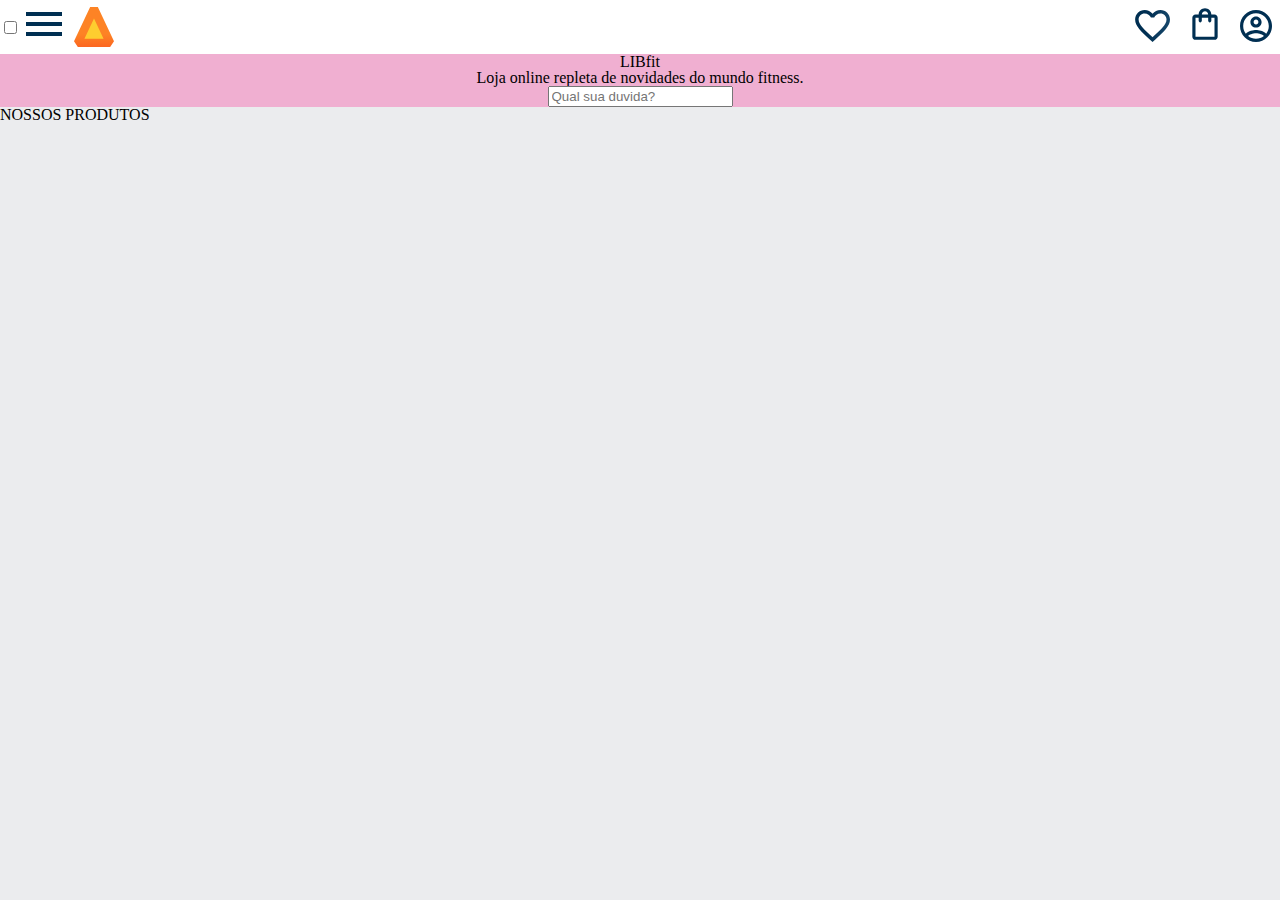
==== index.html @ 192180e8 "ok" ====
<!DOCTYPE html>
<html lang="en">
<head>
    <meta charset="UTF-8">
    <meta http-equiv="X-UA-Compatible" content="IE=edge">
    <meta name="viewport" content="width=device-width, initial-scale=1.0">
    <title>ALURA BOOKS</title>
    <link rel="stylesheet" href="reset.css">
    <link rel="stylesheet" href="style.css">

</head>
<body>
    <header class="cabeçalho">
        <div class="container">        
            <input type="checkbox" name="" id="menu" class="container__botao">
            <label for="menu "></label>
                <span class="cabeçalho__menu-hamburguer container__imagem"> </span>
            </label>
            
             <ul class="lista-menu">
                <li class="lista-menu__titulo">Produtos</li>
                <li class="lista-menu__item">
                    <a href="#" class="lista-menu__link">Leggings</a>
                </li>

                <li class="lista-menu__item">
                    <a href="#" class="lista-menu__link">Shorts</a>
                </li>

                <li class="lista-menu__item">
                    <a href="#" class="lista-menu__link">Blusas</a>
                </li>

                <li class="lista-menu__item">
                    <a href="#" class="lista-menu__link">Tops</a>
                </li>
                <li class="lista-menu__item">
                    <a href="#" class="lista-menu__link">Conjuntos</a>
                </li>


             </ul> 
            
            <img src="img/Logo.svg" alt="Logo da Alurabooks">
        </div>
        <div class="container">
            <a href="#"><img src="img/Favoritos.svg" alt="Meus favoritos" class="container__imagem"></a>
            <a href="#"><img src="img/Compras.svg" alt="Minhas compras" class="container__imagem"> </a>
            <a href="#"><img src="img/Usuário.svg" alt="Meu Perfil" class="container__imagem"></a>
        </div>
    </header>
    
    <section class="banner">
        <h2 class="banner__titulo"> LIBfit </h2>
        <p class="banner__texto"> Loja online repleta de novidades do mundo fitness. </p>
        <input type="search" class="banner__pesquisa" placeholder="Qual sua duvida?">
     </section>    

     <section class="carrossel">
        <h2 class="carrossel__titulo"> NOSSOS PRODUTOS </h2>
        <script> const swiper = new Swiper('.swiper', {
            spaceBetween: 10,});
        <div class="Swiper">
    </script>
     </section>
     <script src=""> </script>


</body>
</html>
---- style.css ----
@import url(styles/header.css);
@import url(styles/banner.css);

:root {
    --cor-de-fundo: #EBECEE;
    --branco: #ffffff;
    }

body{
    background-color: var(--cor-de-fundo) ;


}
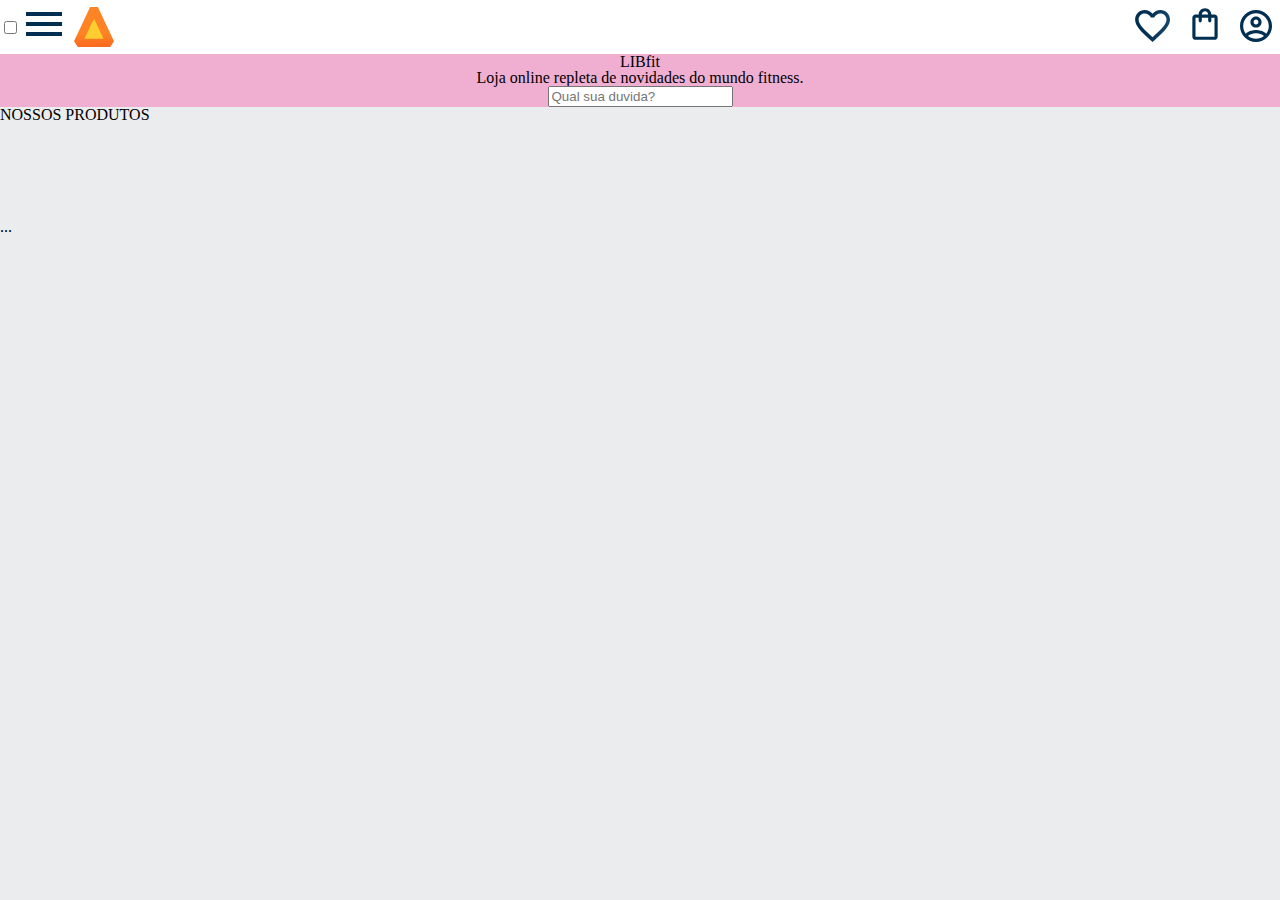
==== commit 270b9599: "Update index.html" ====
--- a/index.html
+++ b/index.html
@@ -56,16 +56,40 @@
         <p class="banner__texto"> Loja online repleta de novidades do mundo fitness. </p>
         <input type="search" class="banner__pesquisa" placeholder="Qual sua duvida?">
      </section>    
+<section class="carrossel">
+        <h2 class="carrossel__titulo"> NOSSOS PRODUTOS</h2>
+        <div class="swiper">
+            <!-- Additional required wrapper -->
+               <!-- If we need pagination -->
+            <div class="swiper-pagination"></div>
+            <div class="swiper-wrapper">
+              <!-- Slides -->
+              <div class="swiper-slide"><img src="                         " alt=""></div>
+              <div class="swiper-slide"><img src="                         " alt=""></div>
+              <div class="swiper-slide"><img src="                         " alt=""></div>
+              <div class="swiper-slide"><img src="                         " alt=""></div>
+              <div class="swiper-slide"><img src="                         " alt=""></div>
+              <div class="swiper-slide"> <img src="                         " alt=""></div>
+              ...
+            </div>
+          
+            <!-- If we need navigation buttons -->
+            <div class="swiper-button-prev"></div>
+            <div class="swiper-button-next"></div>
+                     
+          </div>
+    </section>
+    <script src="https://cdn.jsdelivr.net/npm/swiper@10/swiper-bundle.min.js"></script&gt;
+        <script> const swiper = new Swiper('.swiper ', {
+        spaceBetween: 100,
+        slidesPerView:3,
+        pagination:{
+            el:'.swiper-pagination',
+            type:'bullets',},
+        });
+        </script>
 
-     <section class="carrossel">
-        <h2 class="carrossel__titulo"> NOSSOS PRODUTOS </h2>
-        <script> const swiper = new Swiper('.swiper', {
-            spaceBetween: 10,});
-        <div class="Swiper">
-    </script>
-     </section>
-     <script src=""> </script>
 
 
 </body>
-</html>+</html>
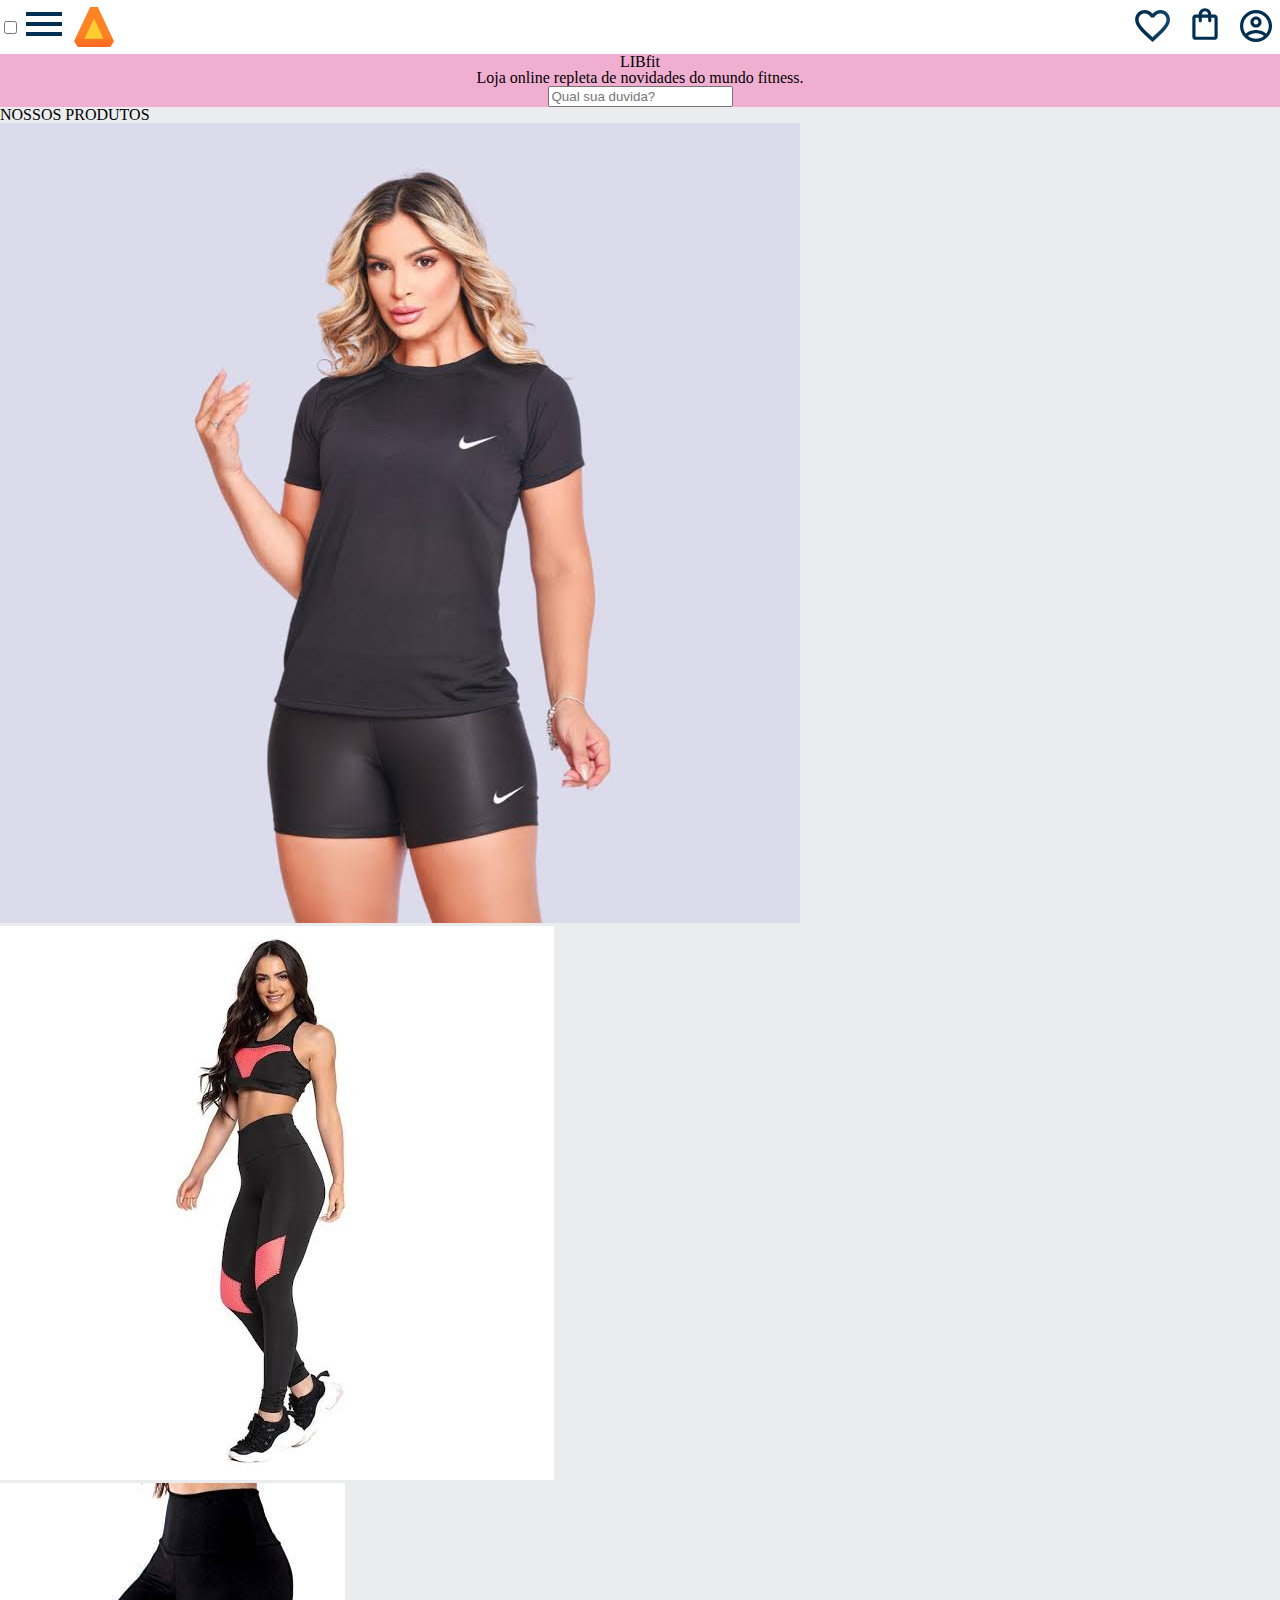
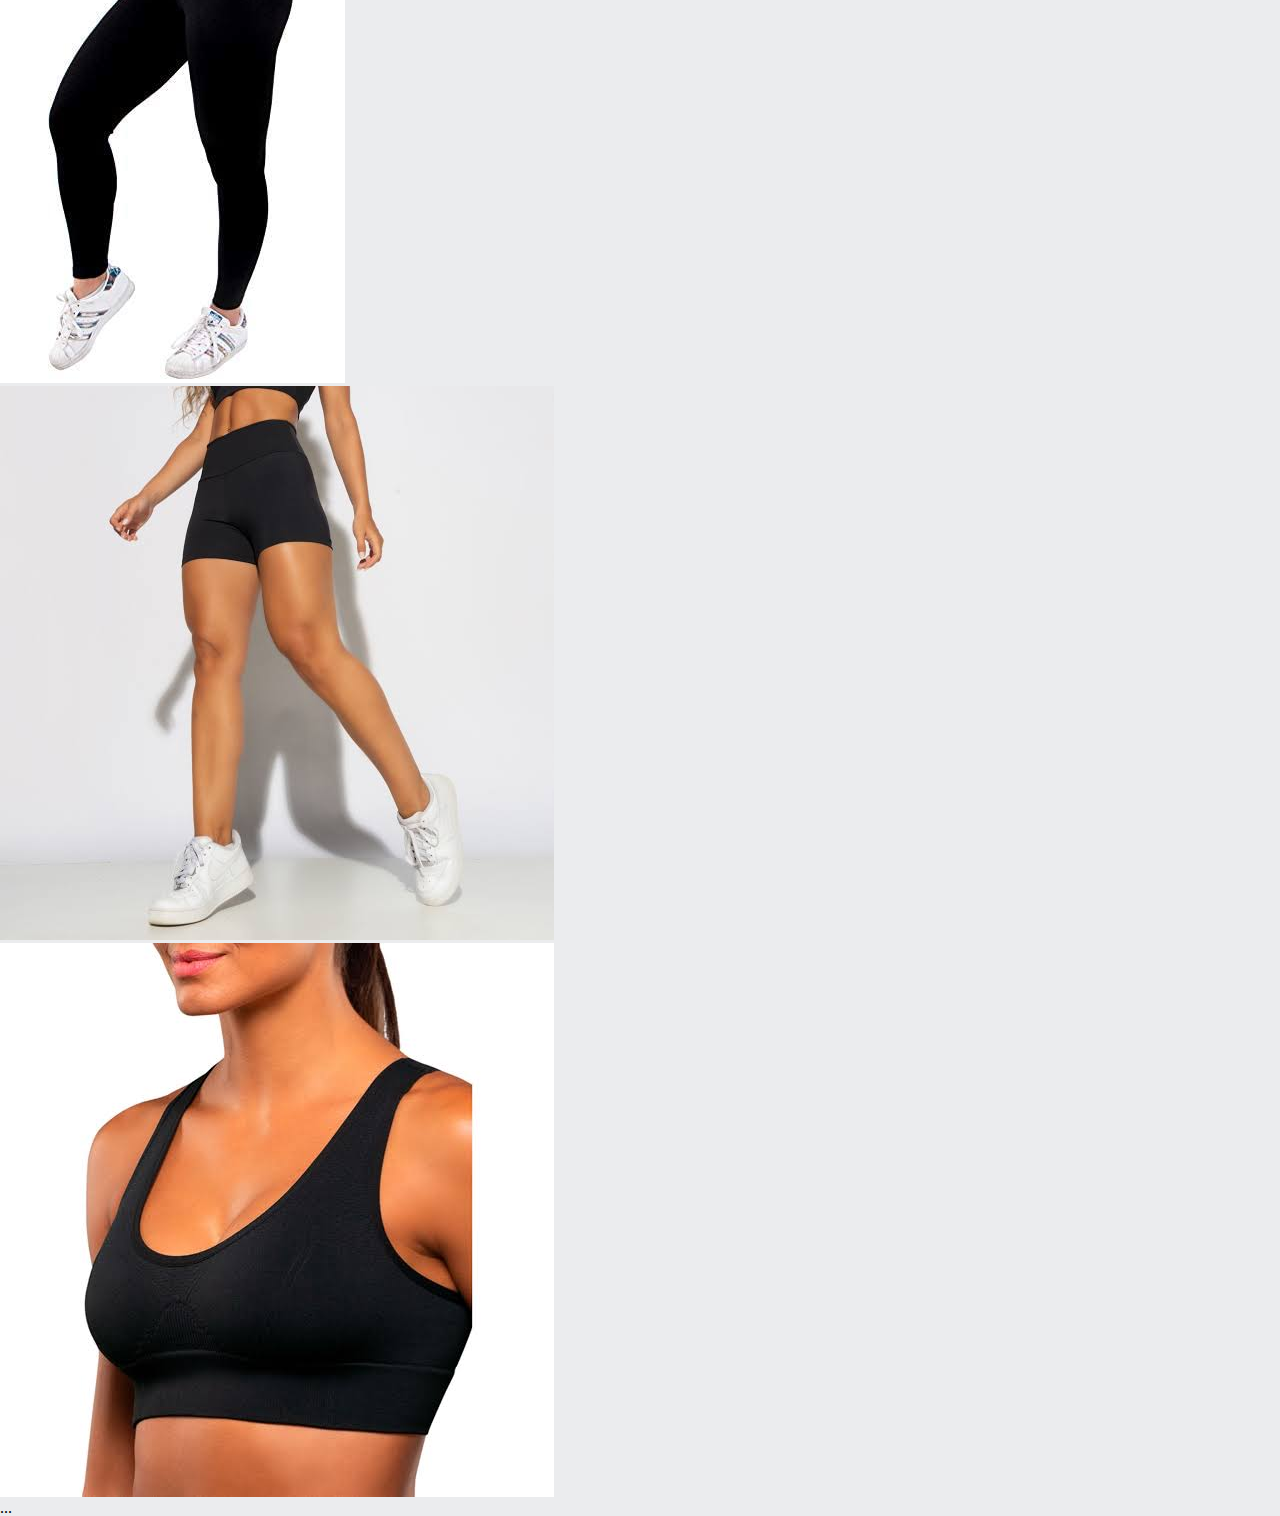
==== commit bebe6cc9: "ok" ====
--- a/index.html
+++ b/index.html
@@ -64,12 +64,11 @@
             <div class="swiper-pagination"></div>
             <div class="swiper-wrapper">
               <!-- Slides -->
-              <div class="swiper-slide"><img src="                         " alt=""></div>
-              <div class="swiper-slide"><img src="                         " alt=""></div>
-              <div class="swiper-slide"><img src="                         " alt=""></div>
-              <div class="swiper-slide"><img src="                         " alt=""></div>
-              <div class="swiper-slide"><img src="                         " alt=""></div>
-              <div class="swiper-slide"> <img src="                         " alt=""></div>
+              <div class="swiper-slide"><img src="blusa.jpg" alt=""></div>
+              <div class="swiper-slide"><img src="conjunto.jpg" alt=""></div>
+              <div class="swiper-slide"><img src="legging.jpg" alt=""></div>
+              <div class="swiper-slide"><img src="short.jpg" alt=""></div>
+              <div class="swiper-slide"><img src="top.jpg" alt=""></div>
               ...
             </div>
           
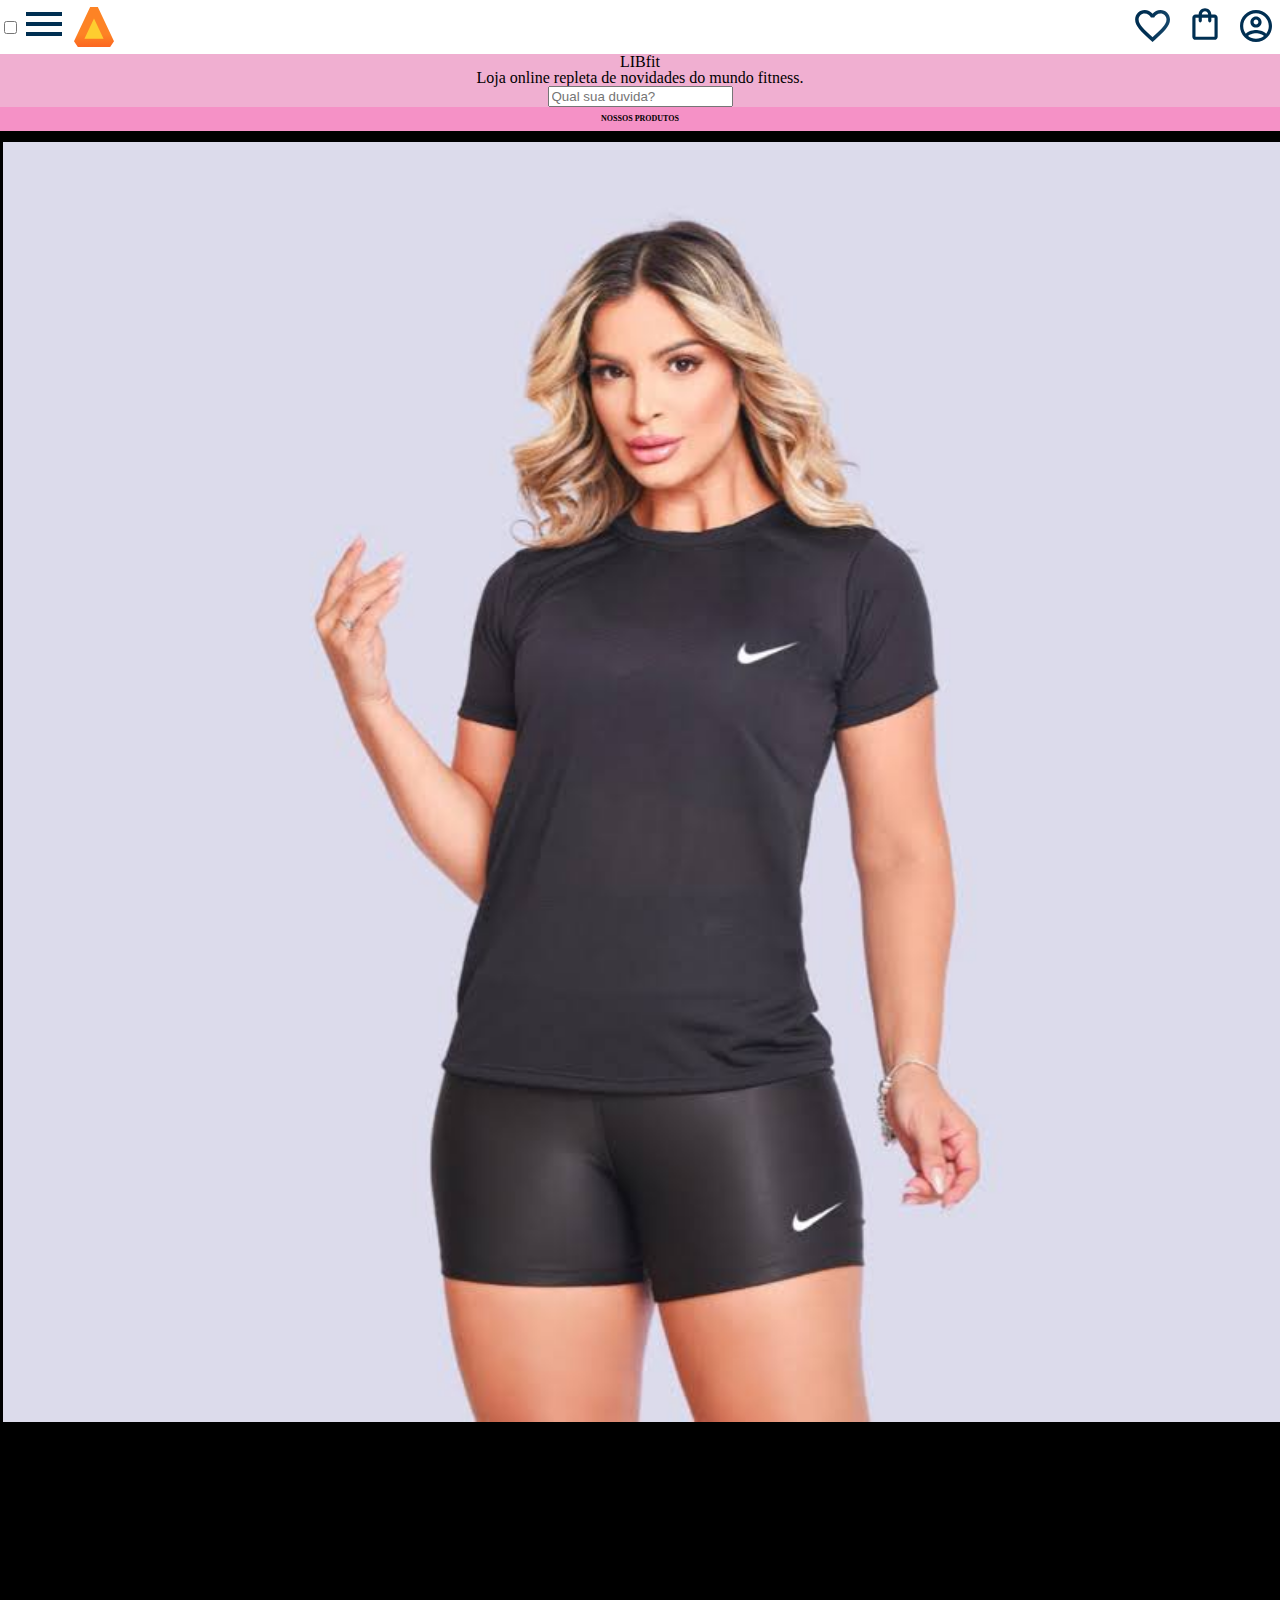
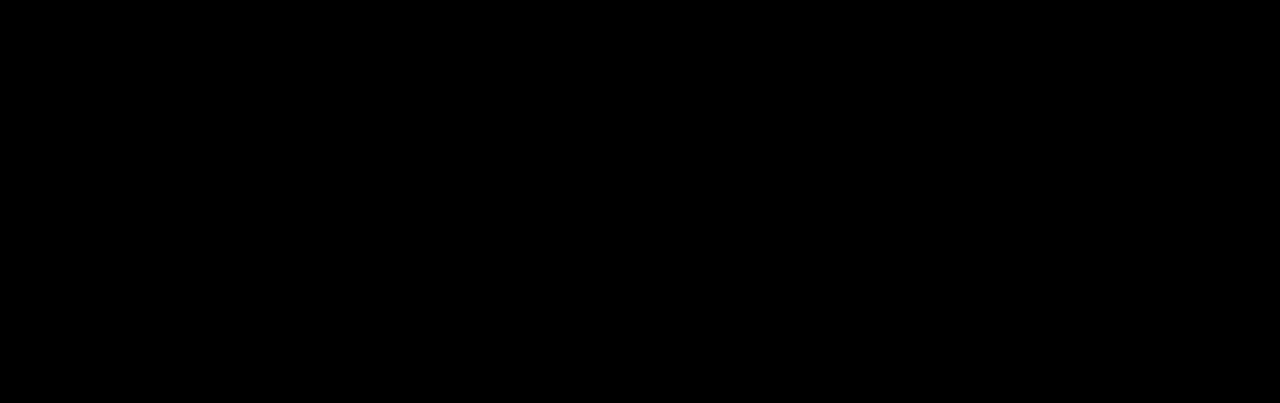
==== commit 2352d0b1: "Update index.html" ====
--- a/index.html
+++ b/index.html
@@ -7,6 +7,7 @@
     <meta name="viewport" content="width=device-width, initial-scale=1.0">
     <title>ALURA BOOKS</title>
     <link rel="stylesheet" href="reset.css">
+    <link rel="stylesheet"href="https://cdn.jsdelivr.net/npm/swiper@10/swiper-bundle.min.css"/&gt;>
     <link rel="stylesheet" href="style.css">
 
 </head>
@@ -64,11 +65,11 @@
             <div class="swiper-pagination"></div>
             <div class="swiper-wrapper">
               <!-- Slides -->
-              <div class="swiper-slide"><img src="blusa.jpg" alt=""></div>
-              <div class="swiper-slide"><img src="conjunto.jpg" alt=""></div>
-              <div class="swiper-slide"><img src="legging.jpg" alt=""></div>
-              <div class="swiper-slide"><img src="short.jpg" alt=""></div>
-              <div class="swiper-slide"><img src="top.jpg" alt=""></div>
+              <div class="swiper-slide"><img src="img/blusa.jpg" alt=""></div>
+              <div class="swiper-slide"><img src="img/conjunto.jpg" alt=""></div>
+              <div class="swiper-slide"><img src="img/legging.jpg" alt=""></div>
+              <div class="swiper-slide"><img src="img/short.jpg" alt=""></div>
+              <div class="swiper-slide"><img src="img/top.jpg" alt=""></div>
               ...
             </div>
           
--- a/style.css
+++ b/style.css
@@ -1,6 +1,6 @@
 @import url(styles/header.css);
 @import url(styles/banner.css);
-
+@import url(styles/carrossel.css);
 :root {
     --cor-de-fundo: #EBECEE;
     --branco: #ffffff;
@@ -10,4 +10,4 @@
     background-color: var(--cor-de-fundo) ;
 
 
-}+}
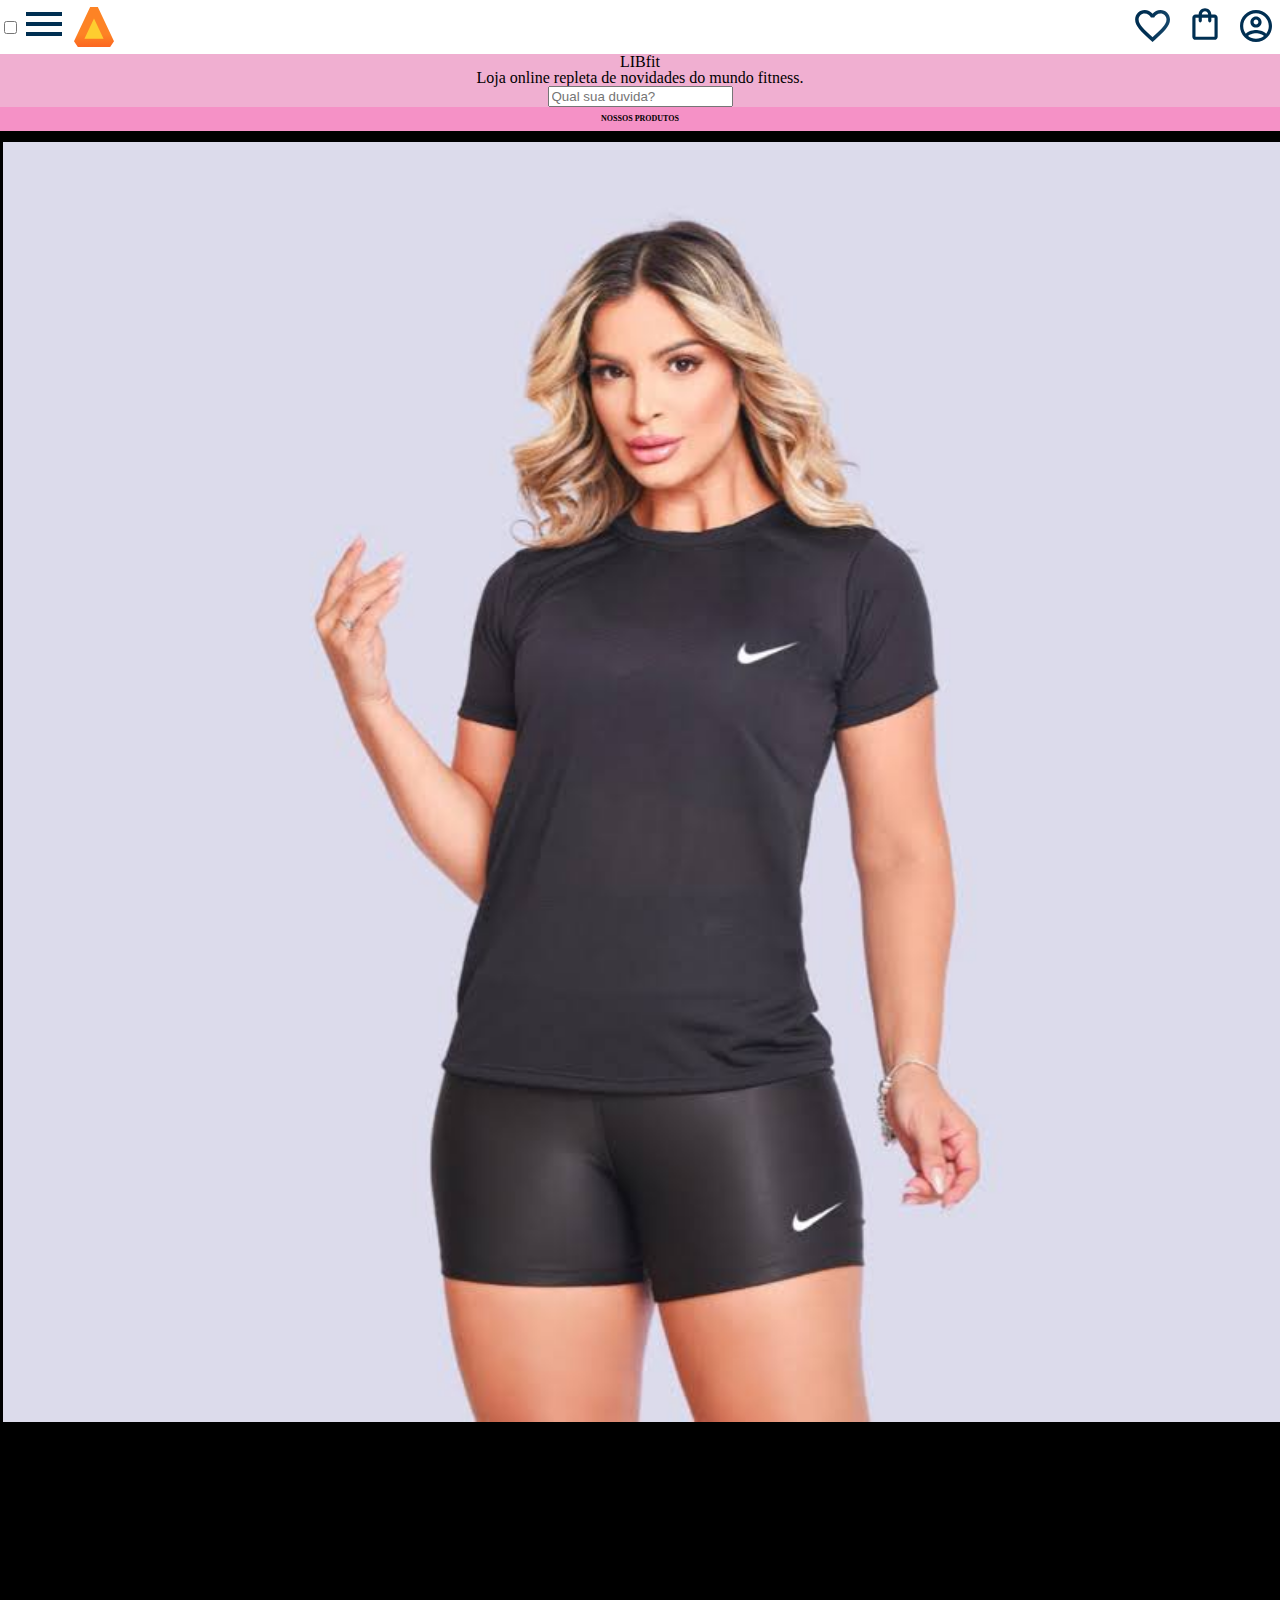
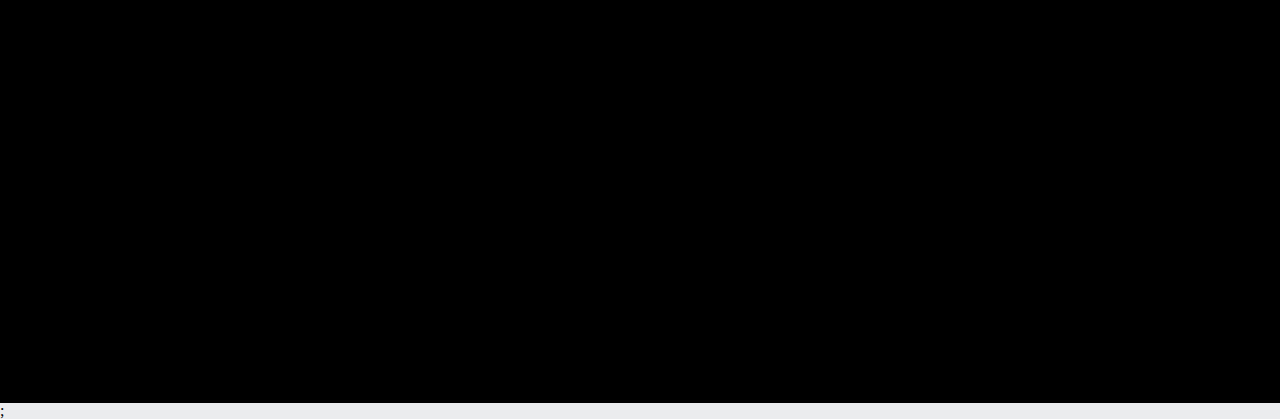
==== commit 66cce8ef: "Update index.html" ====
--- a/index.html
+++ b/index.html
@@ -7,7 +7,7 @@
     <meta name="viewport" content="width=device-width, initial-scale=1.0">
     <title>ALURA BOOKS</title>
     <link rel="stylesheet" href="reset.css">
-    <link rel="stylesheet"href="https://cdn.jsdelivr.net/npm/swiper@10/swiper-bundle.min.css"/&gt;>
+    <link rel="stylesheet"href="https://cdn.jsdelivr.net/npm/swiper@10/swiper-bundle.min.css";>
     <link rel="stylesheet" href="style.css">
 
 </head>
@@ -79,14 +79,14 @@
                      
           </div>
     </section>
-    <script src="https://cdn.jsdelivr.net/npm/swiper@10/swiper-bundle.min.js"></script&gt;
+    <script src="https://cdn.jsdelivr.net/npm/swiper@10/swiper-bundle.min.js"></script>;
         <script> const swiper = new Swiper('.swiper ', {
         spaceBetween: 100,
         slidesPerView:3,
-        pagination:{
+        pagination:{ 
             el:'.swiper-pagination',
-            type:'bullets',},
-        });
+            type:'bullets }
+    
         </script>
 
 
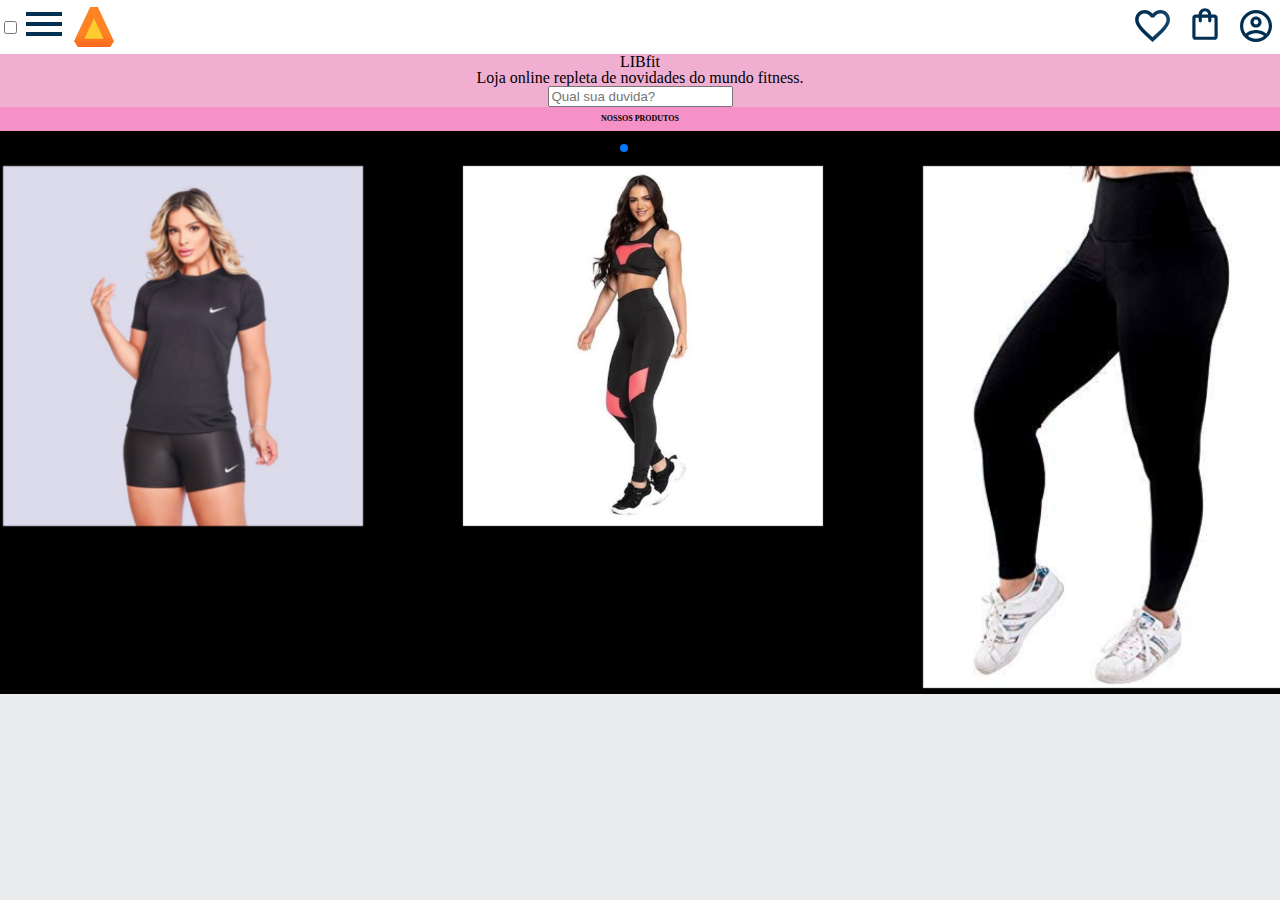
==== commit 8d842740: "ok" ====
--- a/index.html
+++ b/index.html
@@ -79,16 +79,15 @@
                      
           </div>
     </section>
-    <script src="https://cdn.jsdelivr.net/npm/swiper@10/swiper-bundle.min.js"></script>;
+    <script src="https://cdn.jsdelivr.net/npm/swiper@10/swiper-bundle.min.js"></script>
         <script> const swiper = new Swiper('.swiper ', {
         spaceBetween: 100,
         slidesPerView:3,
-        pagination:{ 
+        pagination:{
             el:'.swiper-pagination',
-            type:'bullets }
-    
+            type:'bullets',},
+        });
         </script>
-
 
 
 </body>
